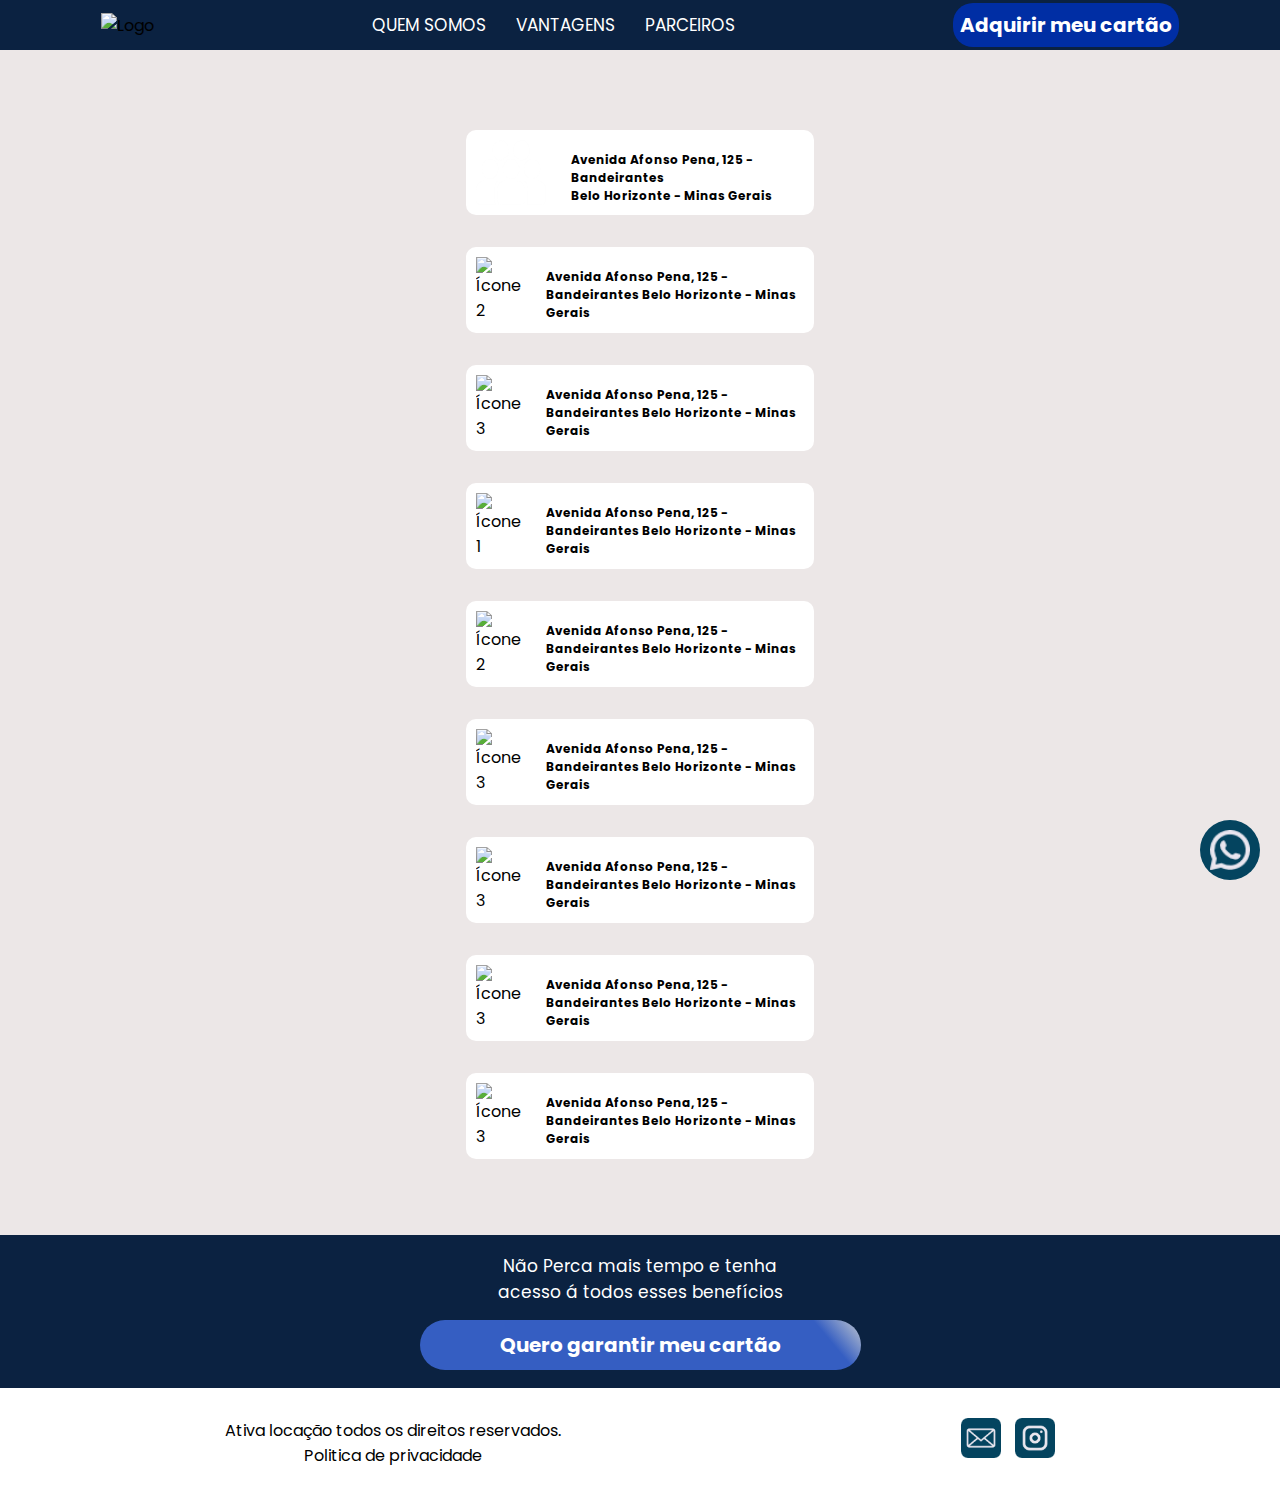
==== parceiros.html @ 63ce4287 "commite 2" ====
<!DOCTYPE html>
<html lang="pt-BR">

<head>
  <meta charset="UTF-8">
  <meta http-equiv="X-UA-Compatible" content="IE=edge">
  <meta name="viewport" content="width=device-width, initial-scale=1.0">
  <link rel="stylesheet" href="./style.css">
  <link rel="stylesheet" href="./reset.css">
  <link rel="preconnect" href="https://fonts.googleapis.com">
  <link rel="preconnect" href="https://fonts.gstatic.com" crossorigin>
  <link rel="preconnect" href="https://fonts.googleapis.com">
  <link rel="preconnect" href="https://fonts.gstatic.com" crossorigin>
  <link
    href="https://fonts.googleapis.com/css2?family=Comic+Neue:wght@300&family=League+Spartan:wght@300&family=Montserrat:wght@300&family=Poppins:wght@200&family=Roboto:ital,wght@0,100;0,300;0,400;0,500;0,700;0,900;1,100;1,300;1,400;1,500;1,700;1,900&display=swap"
    rel="stylesheet">
  <link rel="icon" href="#" type="imagem/gif">
  <link rel="stylesheet" href="https://cdnjs.cloudflare.com/ajax/libs/font-awesome/5.15.3/css/all.min.css">
  <title>Saúde Integrada</title>
</head>

<body>
  <header class="cabecalho">

    <nav>
      <div class="logo">
        <img src="./logo novo.png" alt="Logo">


      </div>


      <ul>
        <li><a href="./quemsomos.html">Quem Somos</a></li>
        <li><a href="./index.html">Vantagens</a></li>
        <li><a href="./parceiros.html">Parceiros</a></li>


      </ul>
      <li class="list"><a style="color: white;  ;" href="#"><strong>Adquirir meu cartão</strong></a>
      </li>
      <div class="menu-icon">
        <img src="./img/icons8-cardápio-50.png">
      </div>
    </nav>

  </header>
  <main class="corpo3">
    <div class="cor">
      <div class="icon-grid">
        <div class="icon1">
          <img src="./img/1.png" alt="Ícone 1">
          <span class="legend"><strong> Avenida Afonso Pena, 125 - Bandeirantes <br>
              Belo Horizonte - Minas Gerais</strong></span>
        </div>
        <div class="icon1">
          <img src="caminho/do/seu/icone2.png" alt="Ícone 2">
          <span class="legend"><strong>Avenida Afonso Pena, 125 - Bandeirantes
              Belo Horizonte - Minas Gerais</strong></span>
        </div>
        <div class="icon1">
          <img src="caminho/do/seu/icone3.png" alt="Ícone 3">
          <span class="legend"><strong>Avenida Afonso Pena, 125 - Bandeirantes
              Belo Horizonte - Minas Gerais</strong></span>
        </div>
        <div class="icon1">
          <img src="caminho/do/seu/icone1.png" alt="Ícone 1">
          <span class="legend"><strong>Avenida Afonso Pena, 125 - Bandeirantes
              Belo Horizonte - Minas Gerais</strong></span>
        </div>
        <div class="icon1">
          <img src="caminho/do/seu/icone2.png" alt="Ícone 2">
          <span class="legend"><strong>Avenida Afonso Pena, 125 - Bandeirantes
              Belo Horizonte - Minas Gerais</strong></span>
        </div>
        <div class="icon1">
          <img src="caminho/do/seu/icone3.png" alt="Ícone 3">
          <span class="legend"><strong>Avenida Afonso Pena, 125 - Bandeirantes
              Belo Horizonte - Minas Gerais</strong></span>
        </div>
        <div class="icon1">
          <img src="caminho/do/seu/icone3.png" alt="Ícone 3">
          <span class="legend"><strong>Avenida Afonso Pena, 125 - Bandeirantes
              Belo Horizonte - Minas Gerais</strong></span>
        </div>
        <div class="icon1">
          <img src="caminho/do/seu/icone3.png" alt="Ícone 3">
          <span class="legend"><strong>Avenida Afonso Pena, 125 - Bandeirantes
              Belo Horizonte - Minas Gerais</strong></span>
        </div>
        <div class="icon1">
          <img src="caminho/do/seu/icone3.png" alt="Ícone 3">
          <span class="legend"><strong>Avenida Afonso Pena, 125 - Bandeirantes
              Belo Horizonte - Minas Gerais</strong></span>
        </div>
      </div>







      <section>
        <div class="simu">
          <p>Não Perca mais tempo e tenha <br> acesso á todos esses benefícios</p>
          <a href="https://api.whatsapp.com/send?phone=5532999061607&text=Olá Gostaria de solicitar um orçamento!"
            class="button1"><strong>Quero garantir meu cartão</strong></a>
        </div>

      </section>


  </main>
  <footer>
    <div class="footer-mobile">
      <div class="container-mobile">
        <div class="footer-left">
          <img src="./img/icone-novo.png" alt="Ícone" class="footer-icon">
        </div>
        <div class="footer-right">
          <a href="mailto:emslocacoesetransportes@gmail.com" target="_blank"><img src="./img/email icon.png" alt="email"
              class="social-icon"></a>
          <a href="https://www.instagram.com/emslocacoes/" target="_blank"><img src="./img/instagram icon - Copia.png"
              alt="instagram" class="social-icon"></a>
        </div>
      </div>
      <div>
        <p>2023 todos os direitos reservados. <br> Politica de privacidade</p>
      </div>
    </div>
    <div class="footer-desktop">

      <div>
        <p>Ativa locação todos os direitos reservados. <br> Politica de privacidade</p>
      </div>
      <div class="footer-right">
        <a href="mailto:emslocacoesetransportes@gmail.com" target="_blank"><img src="./img/email icon.png" alt="email"
            class="social-icon"></a>
        <a href="https://www.instagram.com/emslocacoes/" target="_blank"><img src="./img/instagram icon - Copia.png"
            alt="instagram" class="social-icon"></a>
      </div>
    </div>



    <div class="whatsapp-button">
      <a href="https://api.whatsapp.com/send?phone=5532999061607&text=Olá Gostaria de solicitar um orçamento!"
        target="_blank">
        <img src="./img/icone whatsss-2.png" alt="WhatsApp">
      </a>
    </div>

  </footer>
  </div>
  <script src="./menunav.js"></script>
  <script src="./custom.js"></script>
</body>

</html>
---- style.css ----
.cabecalho-item {
  margin-left: 20px;
}

* {

  margin: 0;
  text-decoration: none;
  padding: 0;
}

.primeiro {
  margin: 0;
  border: none;
}

.container5 {
  position: relative;
}



.image-wrapper {
  position: relative;
  display: inline-block;
}

.cabecalho nav a:hover {
  opacity: 0.5;
}



body {
  font-family: 'Comic Neue', cursive;
  font-family: 'League Spartan', sans-serif;
  font-family: 'Montserrat', sans-serif;
  font-family: 'Poppins', sans-serif;

}

nav {

  display: flex;
  justify-content: space-around;
  align-items: center;
  height: 50px;
  background-color: #0B2241;

}

nav .menu-icon {
  cursor: pointer;
  display: none;
}

nav .logo a {
  font-size: 30px;
  font-weight: bold;
  color: #0B2241;
  text-decoration: none;
}

nav ul {
  display: flex;
  list-style: none;
  align-items: center;
}

nav ul li {
  padding: 0 15px;
}

nav ul li a {
  text-decoration: none;
  font-size: 17px;
  text-transform: uppercase;
  color: white;
}

@media (max-width:970px) {



  nav .menu-icon {
    display: block;
  }


  nav ul {
    z-index: 1;
    position: fixed;
    width: 60%;
    height: 100%;
    top: 0;
    left: 0;
    transform: translateX(-100%);
    display: flex;
    align-items: center;
    flex-direction: column;
    justify-content: center;
    transition: 0.3s ease-in;
    background-color: #0B2241;
  }

  nav ul.active {
    transform: translateX(0);
  }

  nav ul li {
    padding: 10px;
  }

  nav ul li a {
    font-size: 18px;
    color: white;
  }

  nav ul button {
    background-color: #f1676d;
    font-size: 18px;
    margin: 10px;
  }

  main {
    flex-direction: column;
  }


}

.list {
  list-style: none;
  background-color: #002ea4;
  padding: 7px;
  border-radius: 20px;
  font-size: 20px;
}



.container-text {
  align-items: center;
  text-align: center;
}

.container-text img {
  margin-top: 50px;
  margin-bottom: 50px;
  border: none;
  width: 98%;
  height: auto;
}

@media screen and (max-width: 480px) {}

.centered-text {
  color: rgb(4, 68, 95);
  font-size: 40px;
  margin-bottom: 65px;
}

/*aqui é o menu com os 4 itens*/


.servicos {
  background-color: rgb(25, 152, 184);
}


.services2 {
  color: white;
  text-align: center;
  background: #0B2241;
  padding-top: 30px;
  font-size: 13px;

}

.services {
  background: #0B2241;
  display: grid;
  grid-template-columns: 1fr 1fr 1fr;
  gap: 50px;
  padding: 80px;
}



.services .item {
  width: 100%;
  height: 234px;
  display: flex;
  justify-content: center;
  align-items: center;
  flex-direction: column;
  background: linear-gradient(50deg, #355ec2 0%, #355ec2 85%, rgba(255, 255, 255, 0.603) 100%);
  border-radius: 20px;
  padding: 5px;
}

.services .item .icon {
  width: 70px;
  margin-bottom: 20px;
}

.services .item h2 {
  text-align: center;
  margin: 0px;
  padding: 0px;
  font-size: 18px;
}

.services .icon img {
  width: 100%;

}

@media screen and (max-width: 480px) {
  .services {
    grid-template-columns: 1fr 1fr;
  }
}





.image-wrapper {
  text-align: center;
  width: 100%;
  height: 100%;
  object-fit: cover;
}

.image-wrapper img {
  width: 100%;
  height: auto;
}


.overlay {
  position: absolute;
  top: 140px;
  left: 59px;
  color: white;
  font-size: 24px;
  padding: 10px;
}


.overlay1 {
  font-family: Arial, Helvetica, sans-serif;
  position: absolute;
  top: 234px;
  left: 95px;
  color: white;
  font-size: 12px;
  padding: 10px;
}


.overlay2 {

  position: absolute;
  top: 232px;
  left: 196px;
  color: white;
  font-size: 23px;
  background-color: #143663;
  border-radius: 20px;
  padding: 2px;
  width: 118px;
}

.overlay2 p {
  font-size: 15px;
}

.image-wrapper1 {
  color: white;
  display: flex;
  justify-content: space-around;
  margin-bottom: px;
  background-color: rgb(6, 6, 6);
  align-content: stretch;
  align-items: center;
  flex-wrap: wrap;
  border-radius: 10px;
}

.image-wrapper1 img {
  color: white;
  display: flex;
  justify-content: space-around;
  margin-bottom: px;
  align-content: stretch;
  align-items: center;
  flex-wrap: wrap;
  text-align: center;

}

.image-wrapper1 h3 {
  color: #f1f1f1;
  margin: 10px 0;
}

.image-wrapper a {
  font-size: 10px;

  text-decoration: none;
  color: white;
}

/*parte do icones*/

.icons-3 {
  display: flex;

  justify-content: center;
  width: 100%;
  height: 100%;
  object-fit: cover;
}

@media (max-width: 600px) {
  .icons-3 {
    height: 24vh;
    text-align: center;
  }
}

/*lista */
.par {
  text-align: center;

}

.par img {
  width: 800px;
}

.par1 {
  margin-top: 10px;
  display: flex;
  justify-content: space-around;
  margin-bottom: 30px;
  font-size: 20px;
  text-align: right;
}

.par li {
  list-style-type: none;
}

.li-icon::before {
  content: "\f0e0";


  font-family: "Font Awesome 5 Free";

  margin-right: 5px;

}

.name-par {
  margin-top: 45px;
  text-align: center;
  border-bottom: 30px;
}

.simu {
  font-size: 17px;
  color: white;
  justify-content: center;
  align-items: center;
  height: 17vh;
  background-color: #0B2241;
  text-align: center;
  display: flex;
  flex-direction: column;
  margin-top: -4px;
}

.button1 {
  margin-top: 15px;
  display: inline-block;
  padding: 10px 80px;
  background: linear-gradient(50deg, #355ec2 0%, #355ec2 90%, rgba(255, 255, 255, 0.749) 100%);
  color: white;
  text-decoration: none;
  font-size: 20px;
  border-radius: 50px;
}

/*rodape e whatsapp*/
.whatsapp-button {
  position: fixed;
  bottom: 20px;
  right: 20px;
  z-index: 9999;
}

.whatsapp-button a {
  display: block;
  width: 60px;
  height: 60px;
  background-color: rgb(4, 68, 95);
  border-radius: 50%;
  text-align: center;
  padding: 10px;
  box-sizing: border-box;
}

.whatsapp-button img {
  width: 100%;
  height: 100%;
  object-fit: cover;
}

.footer-icon {
  height: 50px;
}

.social-icon {
  width: 40px;
  height: 40px;
  margin-left: 10px;
}

/*pagina de serviços*/

.cor {
  background-color: rgb(236, 231, 231);
}

.legend {
  font-size: 12px;
  margin-left: 25px;
  margin-top: 11px;
}



.icon-grid {
  display: flex;
  flex-direction: column;
  gap: 2rem;
  padding: 5rem;
  align-items: center;
}

.icon1 {
  width: 328px;
  display: flex;
  padding: 10px;
  background-color: white;
  border-radius: 10px;
}

.icon1 img {
  width: 70px;
}

/*quem somos*/
.quem {
  margin-top: 50px;
  text-align: center;
  font-size: 24px;
  color: rgb(4, 68, 95);
}

@media (max-width: 600px) {
  .quem {
    font-size: 18px;
    margin: auto;
    line-height: 30px;
    padding: 30px 30px;
  }
}

.foto {
  width: auto;
  height: auto;
  text-align: center;
  margin-top: 30px;
}



.footer-desktop {
  display: flex;
  justify-content: space-around;
  padding: 30px;
  box-sizing: border-box;
  text-align: center;
}

.footer-mobile {
  display: none;
}

@media (min-width: 200px) and (max-width: 800px) {
  .btn {
    margin-top: 20px;
    margin-bottom: 20px;
  }

  #animatedText {
    display: none;
  }

  .centered-text {
    margin-top: 0;
    font-size: 30px;
    margin-bottom: 0;
    padding-top: 40px;
  }

  .servicos {
    padding-top: 30px;
  }

  .par {
    padding: 0px 0px;
    font-size: 12px;
  }

  .par img {
    width: 100%;
  }

  .servicos h2 {
    padding-top: 0;
    padding-bottom: 0;
  }

  .simu h3 {
    font-size: 20px;

  }

  .simu {
    font-size: 14px;
    padding: 15px;
  }

  .button1 {

    padding: 0px 35px;
    font-size: 23px;
  }

  .footer-desktop {
    display: none;
  }

  .footer-mobile {
    display: block;
  }

  .footer-left {
    margin-left: 0;
  }

  .footer-mobile p {
    margin-top: 35px;
    text-align: center;
    margin-bottom: 75px;
  }

  .container-mobile {
    display: flex;
    justify-content: space-between;
    margin: 40px 20px;
  }

  #img-servico {
    width: 100%;
  }

  .image-wrapper {
    background-image: url('img/fundocel.jpg');
    position: relative;
    display: inline-block;
  }

  .container-text img {
    width: 98%;
    height: auto;
    margin-top: 25px;
    margin-bottom: 25px;
    border: none;
  }

  .services {
    gap: 29px;
    padding: 27px;
    grid-template-columns: 1fr 1fr;
  }

  .services .item {
    width: 100%;
    height: auto;

  }



  .services .item .icon {
    width: 53px;
    margin-bottom: -25px;
    padding: 10px;
    margin-top: 10px;
  }

  .services .item h2 {
    text-align: center;
    margin: 24px;
    padding: 0px;
    font-size: 11px;
  }

  .list {
    list-style: none;
    background-color: #355EC2;
    padding: 5px;
    border-radius: 20px;
    font-size: 13px;
    margin-left: 100px;
  }
}
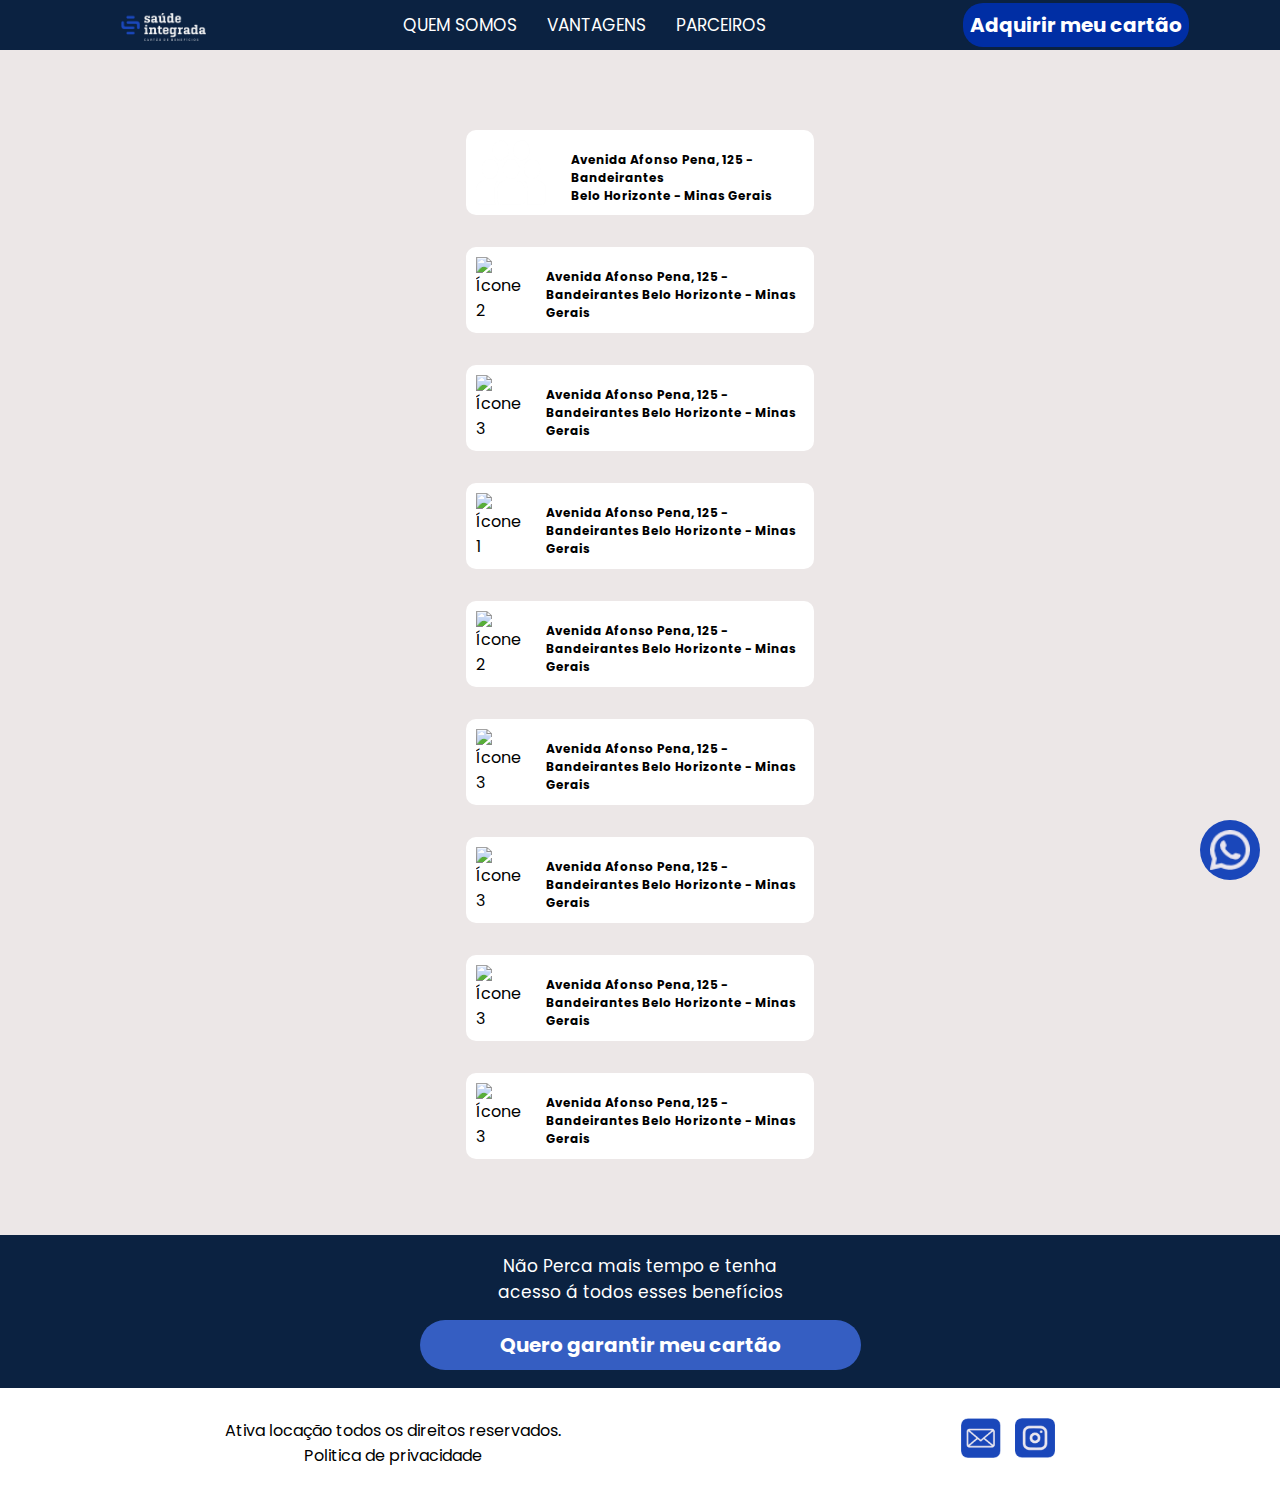
==== commit e65ae228: "commitedanight" ====
--- a/parceiros.html
+++ b/parceiros.html
@@ -23,8 +23,8 @@
   <header class="cabecalho">
 
     <nav>
-      <div class="logo">
-        <img src="./logo novo.png" alt="Logo">
+      <div class="logo5">
+        <img src="./img/logo .png" alt="Logo">
 
 
       </div>
@@ -114,15 +114,17 @@
   </main>
   <footer>
     <div class="footer-mobile">
+      <div class="footer-left">
+        <p>nossas redes socias</p>
+      </div>
       <div class="container-mobile">
-        <div class="footer-left">
-          <img src="./img/icone-novo.png" alt="Ícone" class="footer-icon">
-        </div>
+
         <div class="footer-right">
-          <a href="mailto:emslocacoesetransportes@gmail.com" target="_blank"><img src="./img/email icon.png" alt="email"
+          <a href="mailto:" target="_blank"><img src="./img/email .png" alt="email" class="social-icon"></a>
+          <a href="https://www.instagram.com/" target="_blank"><img src="./img/insta (1).png" alt="instagram"
               class="social-icon"></a>
-          <a href="https://www.instagram.com/emslocacoes/" target="_blank"><img src="./img/instagram icon - Copia.png"
-              alt="instagram" class="social-icon"></a>
+          <a href="https://api.whatsapp.com/send?phone=5531995386924&text=Olá tenho interesse em adquirir meu cartão!"
+            target="_blank"><img src="./img/wpp (1).png" alt="instagram" class="social-icon"></a>
         </div>
       </div>
       <div>
@@ -135,17 +137,17 @@
         <p>Ativa locação todos os direitos reservados. <br> Politica de privacidade</p>
       </div>
       <div class="footer-right">
-        <a href="mailto:emslocacoesetransportes@gmail.com" target="_blank"><img src="./img/email icon.png" alt="email"
+        <a href="mailto:emslocacoesetransportes@gmail.com" target="_blank"><img src="./img/email .png" alt="email"
             class="social-icon"></a>
-        <a href="https://www.instagram.com/emslocacoes/" target="_blank"><img src="./img/instagram icon - Copia.png"
-            alt="instagram" class="social-icon"></a>
+        <a href="https://www.instagram.com/cartaocsi/" target="_blank"><img src="./img/insta (1).png" alt="instagram"
+            class="social-icon"></a>
       </div>
     </div>
 
 
 
     <div class="whatsapp-button">
-      <a href="https://api.whatsapp.com/send?phone=5532999061607&text=Olá Gostaria de solicitar um orçamento!"
+      <a href="https://api.whatsapp.com/send?phone=5531995386924&text=Olá tenho interesse em adquirir meu cartão!"
         target="_blank">
         <img src="./img/icone whatsss-2.png" alt="WhatsApp">
       </a>
--- a/style.css
+++ b/style.css
@@ -39,6 +39,14 @@
 
 }
 
+.logo5 img {
+  width: 100px;
+  border: none;
+  width: 85px;
+  margin-top: 11px;
+  margin-left: 30px;
+}
+
 nav {
 
   display: flex;
@@ -47,6 +55,12 @@
   height: 50px;
   background-color: #0B2241;
 
+}
+
+.menu-icon img {
+  width: 32px;
+  margin-right: 20px;
+  margin-top: 6px;
 }
 
 nav .menu-icon {
@@ -174,6 +188,7 @@
   background: #0B2241;
   padding-top: 30px;
   font-size: 13px;
+  padding-bottom: 35px;
 
 }
 
@@ -194,7 +209,7 @@
   justify-content: center;
   align-items: center;
   flex-direction: column;
-  background: linear-gradient(50deg, #355ec2 0%, #355ec2 85%, rgba(255, 255, 255, 0.603) 100%);
+  background: linear-gradient(50deg, #355ec2 0%, #a4bcf5 85%, rgba(255, 255, 255, 0.603) 100%);
   border-radius: 20px;
   padding: 5px;
 }
@@ -241,11 +256,13 @@
 
 .overlay {
   position: absolute;
-  top: 140px;
+  top: 153px;
   left: 59px;
   color: white;
-  font-size: 24px;
+  font-size: 19px;
   padding: 10px;
+  text-align: center;
+
 }
 
 
@@ -253,24 +270,24 @@
   font-family: Arial, Helvetica, sans-serif;
   position: absolute;
   top: 234px;
-  left: 95px;
-  color: white;
-  font-size: 12px;
+  left: 81px;
+  color: white;
+  font-size: 11px;
   padding: 10px;
 }
 
 
 .overlay2 {
-
+  font-family: 'Poppins', sans-serif;
   position: absolute;
-  top: 232px;
-  left: 196px;
-  color: white;
-  font-size: 23px;
-  background-color: #143663;
+  top: 225px;
+  left: 174px;
+  color: white;
+  font-size: 18px;
+  background-color: #0B2241;
   border-radius: 20px;
-  padding: 2px;
-  width: 118px;
+  padding: 0px;
+  width: 104px;
 }
 
 .overlay2 p {
@@ -387,7 +404,7 @@
   margin-top: 15px;
   display: inline-block;
   padding: 10px 80px;
-  background: linear-gradient(50deg, #355ec2 0%, #355ec2 90%, rgba(255, 255, 255, 0.749) 100%);
+  background: #355ec2;
   color: white;
   text-decoration: none;
   font-size: 20px;
@@ -406,7 +423,7 @@
   display: block;
   width: 60px;
   height: 60px;
-  background-color: rgb(4, 68, 95);
+  background-color: #1a47ba;
   border-radius: 50%;
   text-align: center;
   padding: 10px;
@@ -427,6 +444,7 @@
   width: 40px;
   height: 40px;
   margin-left: 10px;
+  justify-content: space-around
 }
 
 /*pagina de serviços*/
@@ -548,8 +566,8 @@
 
   .button1 {
 
-    padding: 0px 35px;
-    font-size: 23px;
+    padding: 5px 35px;
+    font-size: 18px;
   }
 
   .footer-desktop {
@@ -565,14 +583,15 @@
   }
 
   .footer-mobile p {
-    margin-top: 35px;
+    margin-top: 12px;
     text-align: center;
-    margin-bottom: 75px;
+    margin-bottom: -30px;
+    padding: 0px;
   }
 
   .container-mobile {
     display: flex;
-    justify-content: space-between;
+    justify-content: space-around;
     margin: 40px 20px;
   }
 
@@ -589,8 +608,8 @@
   .container-text img {
     width: 98%;
     height: auto;
-    margin-top: 25px;
-    margin-bottom: 25px;
+    margin-top: 0px;
+    margin-bottom: 0px;
     border: none;
   }
 
@@ -601,7 +620,7 @@
   }
 
   .services .item {
-    width: 100%;
+    width: 93%;
     height: auto;
 
   }
@@ -623,11 +642,13 @@
   }
 
   .list {
+    text-align: center;
+    width: 175px;
     list-style: none;
-    background-color: #355EC2;
-    padding: 5px;
+    background-color: #1a47ba;
+    padding: 1px;
     border-radius: 20px;
     font-size: 13px;
-    margin-left: 100px;
+    margin-left: 33px;
   }
 }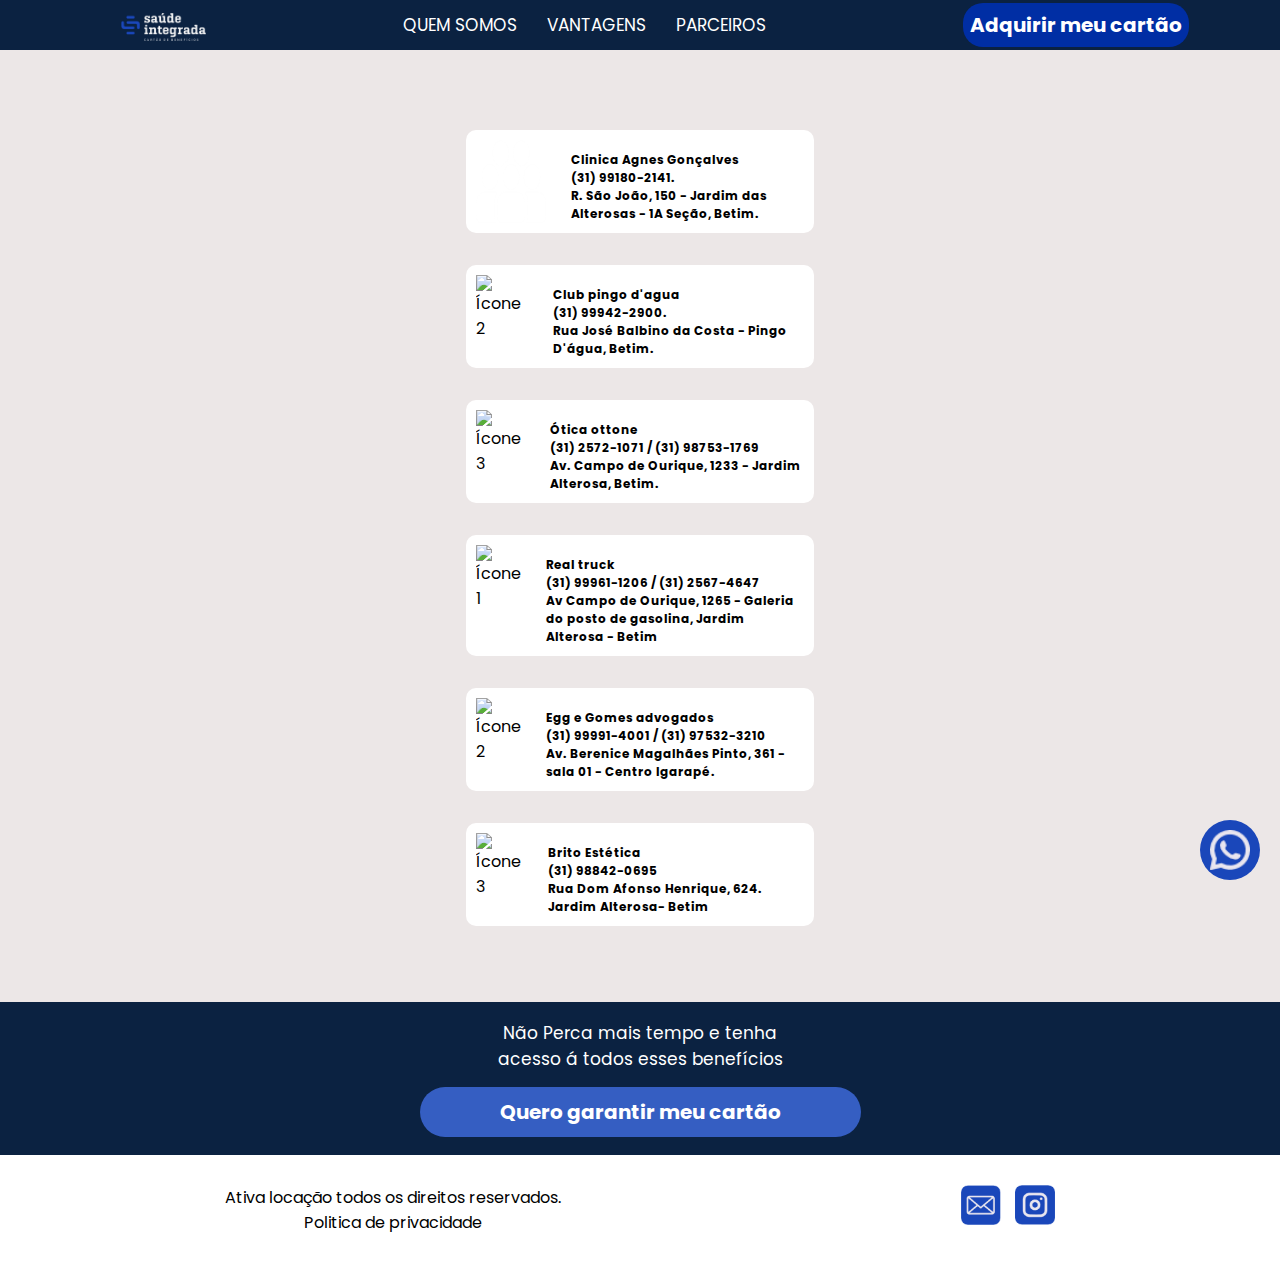
==== commit 11d8503e: "comitedes" ====
--- a/parceiros.html
+++ b/parceiros.html
@@ -24,7 +24,10 @@
 
     <nav>
       <div class="logo5">
-        <img src="./img/logo .png" alt="Logo">
+        <a href="./index.html">
+          <img src="./img/logo .png" alt="Descrição da imagem">
+        </a>
+
 
 
       </div>
@@ -40,7 +43,7 @@
       <li class="list"><a style="color: white;  ;" href="#"><strong>Adquirir meu cartão</strong></a>
       </li>
       <div class="menu-icon">
-        <img src="./img/icons8-cardápio-50.png">
+        <img src="./img/listras.png">
       </div>
     </nav>
 
@@ -50,49 +53,41 @@
       <div class="icon-grid">
         <div class="icon1">
           <img src="./img/1.png" alt="Ícone 1">
-          <span class="legend"><strong> Avenida Afonso Pena, 125 - Bandeirantes <br>
-              Belo Horizonte - Minas Gerais</strong></span>
+          <span class="legend"><strong> Clinica Agnes Gonçalves <br>
+              (31) 99180-2141. <br>
+              R. São João, 150 - Jardim das Alterosas - 1A Seção, Betim.</strong></span>
         </div>
         <div class="icon1">
           <img src="caminho/do/seu/icone2.png" alt="Ícone 2">
-          <span class="legend"><strong>Avenida Afonso Pena, 125 - Bandeirantes
-              Belo Horizonte - Minas Gerais</strong></span>
+          <span class="legend"><strong>Club pingo d'agua <br>
+              (31) 99942-2900. <br>
+              Rua José Balbino da Costa - Pingo D'água, Betim.</strong></span>
         </div>
         <div class="icon1">
           <img src="caminho/do/seu/icone3.png" alt="Ícone 3">
-          <span class="legend"><strong>Avenida Afonso Pena, 125 - Bandeirantes
-              Belo Horizonte - Minas Gerais</strong></span>
+          <span class="legend"><strong>Ótica ottone <br>
+              (31) 2572-1071 / (31) 98753-1769 <br>
+              Av. Campo de Ourique, 1233 - Jardim Alterosa, Betim.</strong></span>
         </div>
         <div class="icon1">
           <img src="caminho/do/seu/icone1.png" alt="Ícone 1">
-          <span class="legend"><strong>Avenida Afonso Pena, 125 - Bandeirantes
-              Belo Horizonte - Minas Gerais</strong></span>
+          <span class="legend"><strong>Real truck <br>
+              (31) 99961-1206 / (31) 2567-4647 <br>
+              Av Campo de Ourique, 1265 - Galeria do posto de gasolina, Jardim Alterosa - Betim</strong></span>
         </div>
         <div class="icon1">
           <img src="caminho/do/seu/icone2.png" alt="Ícone 2">
-          <span class="legend"><strong>Avenida Afonso Pena, 125 - Bandeirantes
-              Belo Horizonte - Minas Gerais</strong></span>
+          <span class="legend"><strong>Egg e Gomes advogados <br>
+              (31) 99991-4001 / (31) 97532-3210 <br>
+              Av. Berenice Magalhães Pinto, 361 - sala 01 - Centro Igarapé. </strong></span>
         </div>
         <div class="icon1">
           <img src="caminho/do/seu/icone3.png" alt="Ícone 3">
-          <span class="legend"><strong>Avenida Afonso Pena, 125 - Bandeirantes
-              Belo Horizonte - Minas Gerais</strong></span>
+          <span class="legend"><strong>Brito Estética <br>
+              (31) 98842-0695 <br>
+              Rua Dom Afonso Henrique, 624. Jardim Alterosa- Betim</strong></span>
         </div>
-        <div class="icon1">
-          <img src="caminho/do/seu/icone3.png" alt="Ícone 3">
-          <span class="legend"><strong>Avenida Afonso Pena, 125 - Bandeirantes
-              Belo Horizonte - Minas Gerais</strong></span>
-        </div>
-        <div class="icon1">
-          <img src="caminho/do/seu/icone3.png" alt="Ícone 3">
-          <span class="legend"><strong>Avenida Afonso Pena, 125 - Bandeirantes
-              Belo Horizonte - Minas Gerais</strong></span>
-        </div>
-        <div class="icon1">
-          <img src="caminho/do/seu/icone3.png" alt="Ícone 3">
-          <span class="legend"><strong>Avenida Afonso Pena, 125 - Bandeirantes
-              Belo Horizonte - Minas Gerais</strong></span>
-        </div>
+
       </div>
 
 
--- a/style.css
+++ b/style.css
@@ -561,7 +561,7 @@
 
   .simu {
     font-size: 14px;
-    padding: 15px;
+    padding: 11px;
   }
 
   .button1 {
@@ -651,4 +651,30 @@
     font-size: 13px;
     margin-left: 33px;
   }
+
+  .complete {
+    text-align: center;
+    margin-bottom: -15px;
+  }
+
+  .overlay {
+    text-align: center;
+    align-items: center;
+    margin-left: 15px;
+    margin-top: 7px;
+  }
+
+  .overlay1 {
+    text-align: center;
+    align-items: center;
+    margin-left: 15px;
+    margin-top: 7px;
+  }
+
+  .overlay2 {
+    text-align: center;
+    align-items: center;
+    margin-left: 15px;
+    margin-top: 7px;
+  }
 }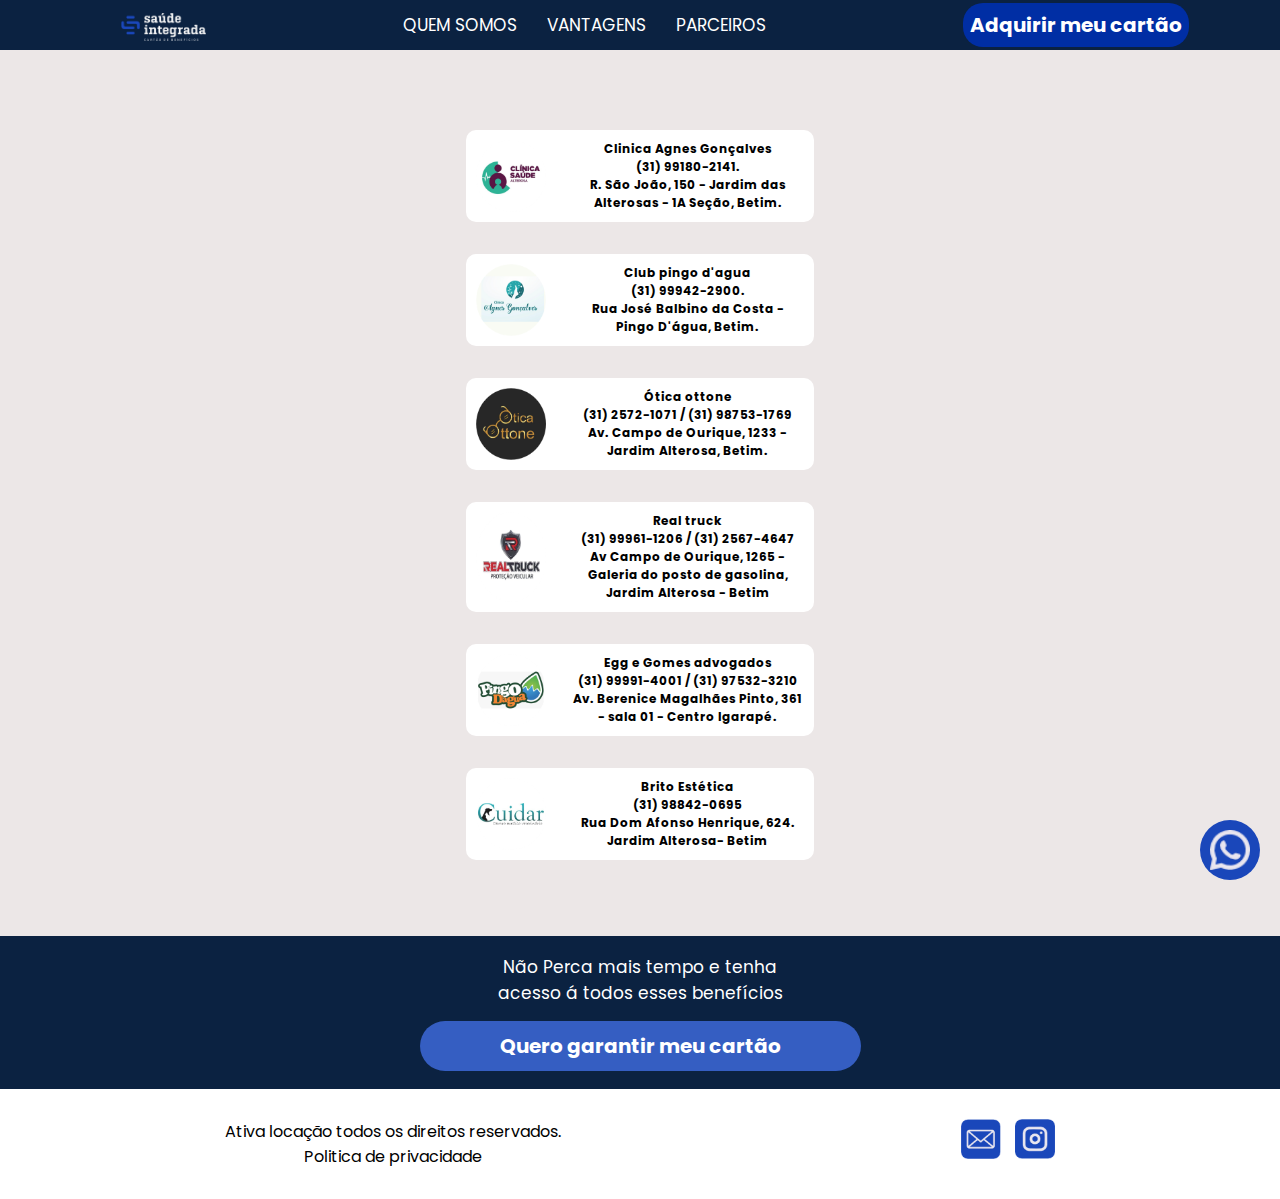
==== commit 76716cc9: "ultimocc" ====
--- a/parceiros.html
+++ b/parceiros.html
@@ -11,8 +11,10 @@
   <link rel="preconnect" href="https://fonts.gstatic.com" crossorigin>
   <link rel="preconnect" href="https://fonts.googleapis.com">
   <link rel="preconnect" href="https://fonts.gstatic.com" crossorigin>
+  <link rel="preconnect" href="https://fonts.googleapis.com">
+  <link rel="preconnect" href="https://fonts.gstatic.com" crossorigin>
   <link
-    href="https://fonts.googleapis.com/css2?family=Comic+Neue:wght@300&family=League+Spartan:wght@300&family=Montserrat:wght@300&family=Poppins:wght@200&family=Roboto:ital,wght@0,100;0,300;0,400;0,500;0,700;0,900;1,100;1,300;1,400;1,500;1,700;1,900&display=swap"
+    href="https://fonts.googleapis.com/css2?family=Comic+Neue:wght@300&family=League+Spartan:wght@300&family=Montserrat:wght@300&family=Poppins:ital,wght@0,600;1,200&family=Roboto:ital,wght@0,100;0,300;0,400;0,500;0,700;0,900;1,100;1,300;1,400;1,500;1,700;1,900&display=swap"
     rel="stylesheet">
   <link rel="icon" href="#" type="imagem/gif">
   <link rel="stylesheet" href="https://cdnjs.cloudflare.com/ajax/libs/font-awesome/5.15.3/css/all.min.css">
@@ -52,37 +54,37 @@
     <div class="cor">
       <div class="icon-grid">
         <div class="icon1">
-          <img src="./img/1.png" alt="Ícone 1">
+          <img src="./img/img-icons-segunda/1.png" alt="Ícone 1">
           <span class="legend"><strong> Clinica Agnes Gonçalves <br>
               (31) 99180-2141. <br>
               R. São João, 150 - Jardim das Alterosas - 1A Seção, Betim.</strong></span>
         </div>
         <div class="icon1">
-          <img src="caminho/do/seu/icone2.png" alt="Ícone 2">
+          <img src="./img/img-icons-segunda/2.png" alt="Ícone 2">
           <span class="legend"><strong>Club pingo d'agua <br>
               (31) 99942-2900. <br>
               Rua José Balbino da Costa - Pingo D'água, Betim.</strong></span>
         </div>
         <div class="icon1">
-          <img src="caminho/do/seu/icone3.png" alt="Ícone 3">
+          <img src="./img/img-icons-segunda/3.png" alt="Ícone 3">
           <span class="legend"><strong>Ótica ottone <br>
               (31) 2572-1071 / (31) 98753-1769 <br>
               Av. Campo de Ourique, 1233 - Jardim Alterosa, Betim.</strong></span>
         </div>
         <div class="icon1">
-          <img src="caminho/do/seu/icone1.png" alt="Ícone 1">
+          <img src="./img/img-icons-segunda/4.png" alt="Ícone 1">
           <span class="legend"><strong>Real truck <br>
               (31) 99961-1206 / (31) 2567-4647 <br>
               Av Campo de Ourique, 1265 - Galeria do posto de gasolina, Jardim Alterosa - Betim</strong></span>
         </div>
         <div class="icon1">
-          <img src="caminho/do/seu/icone2.png" alt="Ícone 2">
+          <img src="./img/img-icons-segunda/5.png" alt="Ícone 2">
           <span class="legend"><strong>Egg e Gomes advogados <br>
               (31) 99991-4001 / (31) 97532-3210 <br>
               Av. Berenice Magalhães Pinto, 361 - sala 01 - Centro Igarapé. </strong></span>
         </div>
         <div class="icon1">
-          <img src="caminho/do/seu/icone3.png" alt="Ícone 3">
+          <img src="./img/img-icons-segunda/6.png" alt="Ícone 3">
           <span class="legend"><strong>Brito Estética <br>
               (31) 98842-0695 <br>
               Rua Dom Afonso Henrique, 624. Jardim Alterosa- Betim</strong></span>
--- a/style.css
+++ b/style.css
@@ -454,9 +454,9 @@
 }
 
 .legend {
+  text-align: center;
   font-size: 12px;
   margin-left: 25px;
-  margin-top: 11px;
 }
 
 
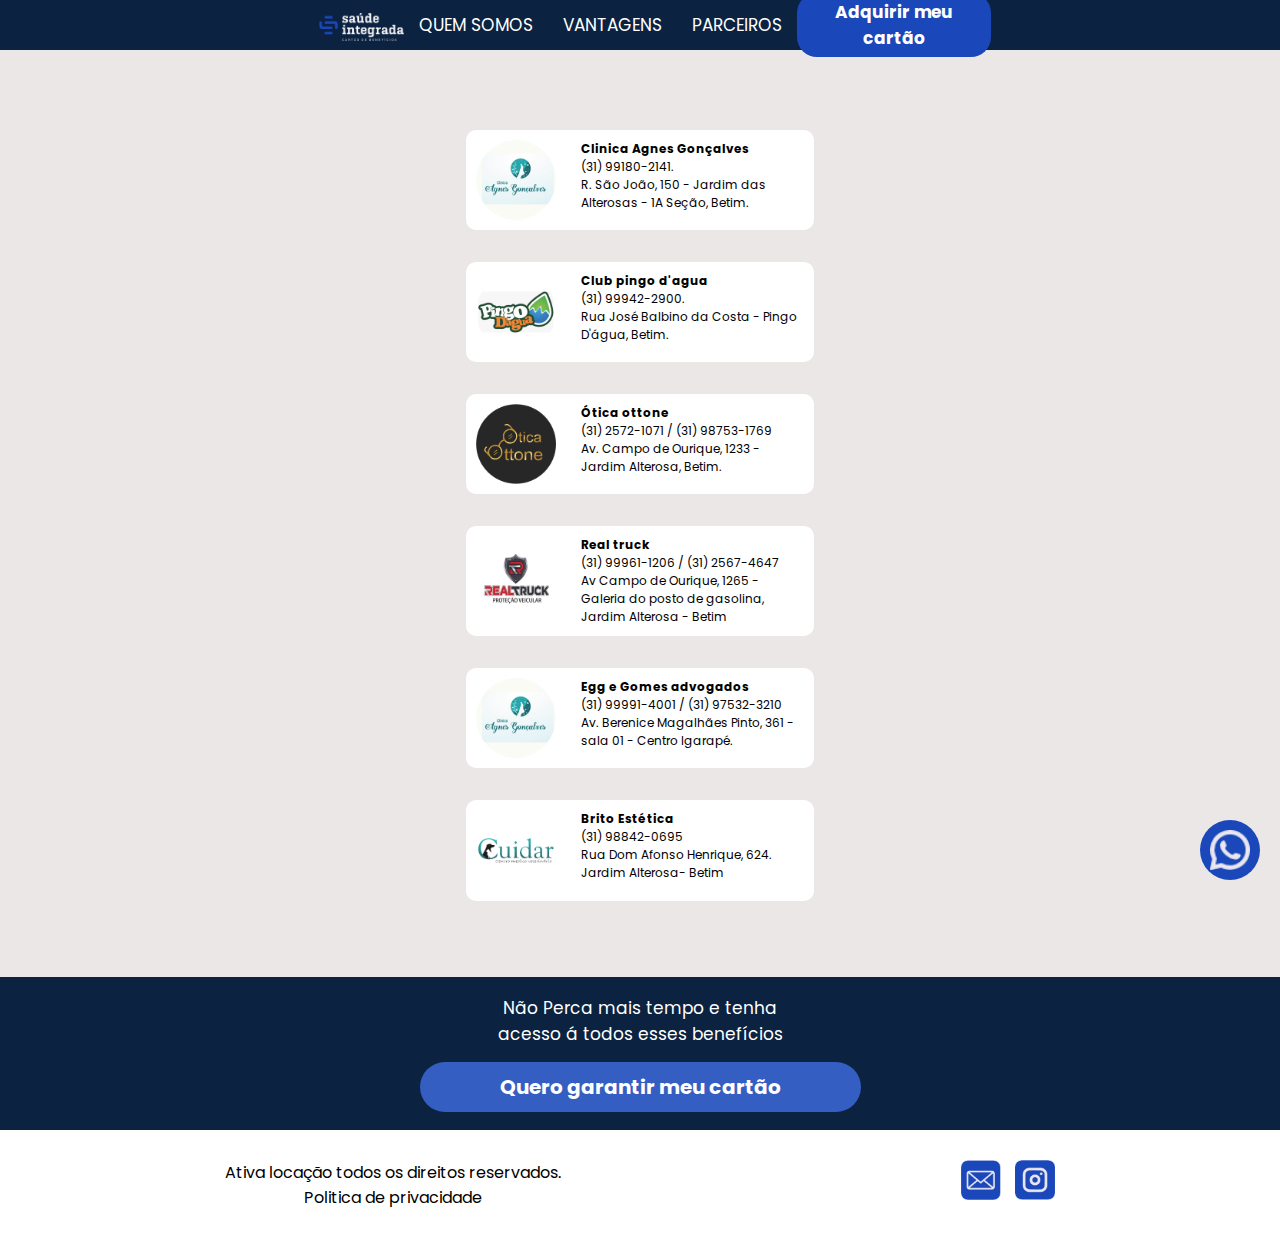
==== commit 0ef6051c: "comittepc" ====
--- a/parceiros.html
+++ b/parceiros.html
@@ -54,40 +54,40 @@
     <div class="cor">
       <div class="icon-grid">
         <div class="icon1">
-          <img src="./img/img-icons-segunda/1.png" alt="Ícone 1">
-          <span class="legend"><strong> Clinica Agnes Gonçalves <br>
-              (31) 99180-2141. <br>
-              R. São João, 150 - Jardim das Alterosas - 1A Seção, Betim.</strong></span>
+          <img src="./img/img-icons-segunda/2.png" alt="Ícone 1">
+          <span class="legend"><strong> Clinica Agnes Gonçalves</strong> <br>
+            (31) 99180-2141. <br>
+            R. São João, 150 - Jardim das Alterosas - 1A Seção, Betim.</span>
+        </div>
+        <div class="icon1">
+          <img src="./img/img-icons-segunda/5.png" alt="Ícone 2">
+          <span class="legend"><strong>Club pingo d'agua </strong><br>
+            (31) 99942-2900. <br>
+            Rua José Balbino da Costa - Pingo D'água, Betim.</span>
+        </div>
+        <div class="icon1">
+          <img src="./img/img-icons-segunda/3.png" alt="Ícone 3">
+          <span class="legend"><strong>Ótica ottone</strong> <br>
+            (31) 2572-1071 / (31) 98753-1769 <br>
+            Av. Campo de Ourique, 1233 - Jardim Alterosa, Betim.</span>
+        </div>
+        <div class="icon1">
+          <img src="./img/img-icons-segunda/4.png" alt="Ícone 1">
+          <span class="legend"><strong>Real truck </strong><br>
+            (31) 99961-1206 / (31) 2567-4647 <br>
+            Av Campo de Ourique, 1265 - Galeria do posto de gasolina, Jardim Alterosa - Betim</span>
         </div>
         <div class="icon1">
           <img src="./img/img-icons-segunda/2.png" alt="Ícone 2">
-          <span class="legend"><strong>Club pingo d'agua <br>
-              (31) 99942-2900. <br>
-              Rua José Balbino da Costa - Pingo D'água, Betim.</strong></span>
-        </div>
-        <div class="icon1">
-          <img src="./img/img-icons-segunda/3.png" alt="Ícone 3">
-          <span class="legend"><strong>Ótica ottone <br>
-              (31) 2572-1071 / (31) 98753-1769 <br>
-              Av. Campo de Ourique, 1233 - Jardim Alterosa, Betim.</strong></span>
-        </div>
-        <div class="icon1">
-          <img src="./img/img-icons-segunda/4.png" alt="Ícone 1">
-          <span class="legend"><strong>Real truck <br>
-              (31) 99961-1206 / (31) 2567-4647 <br>
-              Av Campo de Ourique, 1265 - Galeria do posto de gasolina, Jardim Alterosa - Betim</strong></span>
-        </div>
-        <div class="icon1">
-          <img src="./img/img-icons-segunda/5.png" alt="Ícone 2">
-          <span class="legend"><strong>Egg e Gomes advogados <br>
-              (31) 99991-4001 / (31) 97532-3210 <br>
-              Av. Berenice Magalhães Pinto, 361 - sala 01 - Centro Igarapé. </strong></span>
+          <span class="legend"><strong>Egg e Gomes advogados</strong> <br>
+            (31) 99991-4001 / (31) 97532-3210 <br>
+            Av. Berenice Magalhães Pinto, 361 - sala 01 - Centro Igarapé. </span>
         </div>
         <div class="icon1">
           <img src="./img/img-icons-segunda/6.png" alt="Ícone 3">
-          <span class="legend"><strong>Brito Estética <br>
-              (31) 98842-0695 <br>
-              Rua Dom Afonso Henrique, 624. Jardim Alterosa- Betim</strong></span>
+          <span class="legend"><strong>Brito Estética </strong><br>
+            (31) 98842-0695 <br>
+            Rua Dom Afonso Henrique, 624. Jardim Alterosa- Betim</span>
         </div>
 
       </div>
--- a/style.css
+++ b/style.css
@@ -50,7 +50,7 @@
 nav {
 
   display: flex;
-  justify-content: space-around;
+  justify-content: center;
   align-items: center;
   height: 50px;
   background-color: #0B2241;
@@ -144,11 +144,13 @@
 }
 
 .list {
+  text-align: center;
+  width: 182px;
   list-style: none;
-  background-color: #002ea4;
-  padding: 7px;
+  background-color: #1a47ba;
+  padding: 6px;
   border-radius: 20px;
-  font-size: 20px;
+  font-size: 17px;
 }
 
 
@@ -256,10 +258,10 @@
 
 .overlay {
   position: absolute;
-  top: 153px;
-  left: 59px;
-  color: white;
-  font-size: 19px;
+  top: 29%;
+  left: 16%;
+  color: white;
+  font-size: 35px;
   padding: 10px;
   text-align: center;
 
@@ -269,8 +271,8 @@
 .overlay1 {
   font-family: Arial, Helvetica, sans-serif;
   position: absolute;
-  top: 234px;
-  left: 81px;
+  top: 53%;
+  left: 22%;
   color: white;
   font-size: 11px;
   padding: 10px;
@@ -280,14 +282,14 @@
 .overlay2 {
   font-family: 'Poppins', sans-serif;
   position: absolute;
-  top: 225px;
-  left: 174px;
-  color: white;
-  font-size: 18px;
+  top: 53%;
+  left: 29%;
+  color: white;
+  font-size: 25px;
   background-color: #0B2241;
-  border-radius: 20px;
-  padding: 0px;
-  width: 104px;
+  border-radius: 21px;
+  padding: 2px;
+  width: 130px;
 }
 
 .overlay2 p {
@@ -454,7 +456,7 @@
 }
 
 .legend {
-  text-align: center;
+
   font-size: 12px;
   margin-left: 25px;
 }
@@ -478,7 +480,7 @@
 }
 
 .icon1 img {
-  width: 70px;
+  width: 80px;
 }
 
 /*quem somos*/
@@ -658,23 +660,36 @@
   }
 
   .overlay {
+
+    position: absolute;
+    top: 153px;
+    left: 59px;
+    color: white;
+    font-size: 19px;
+    padding: 10px;
     text-align: center;
-    align-items: center;
-    margin-left: 15px;
-    margin-top: 7px;
   }
 
   .overlay1 {
-    text-align: center;
-    align-items: center;
-    margin-left: 15px;
-    margin-top: 7px;
+    font-family: Arial, Helvetica, sans-serif;
+    position: absolute;
+    top: 234px;
+    left: 81px;
+    color: white;
+    font-size: 11px;
+    padding: 10px;
   }
 
   .overlay2 {
-    text-align: center;
-    align-items: center;
-    margin-left: 15px;
-    margin-top: 7px;
+    font-family: 'Poppins', sans-serif;
+    position: absolute;
+    top: 225px;
+    left: 174px;
+    color: white;
+    font-size: 18px;
+    background-color: #0B2241;
+    border-radius: 20px;
+    padding: 0px;
+    width: 104px;
   }
 }